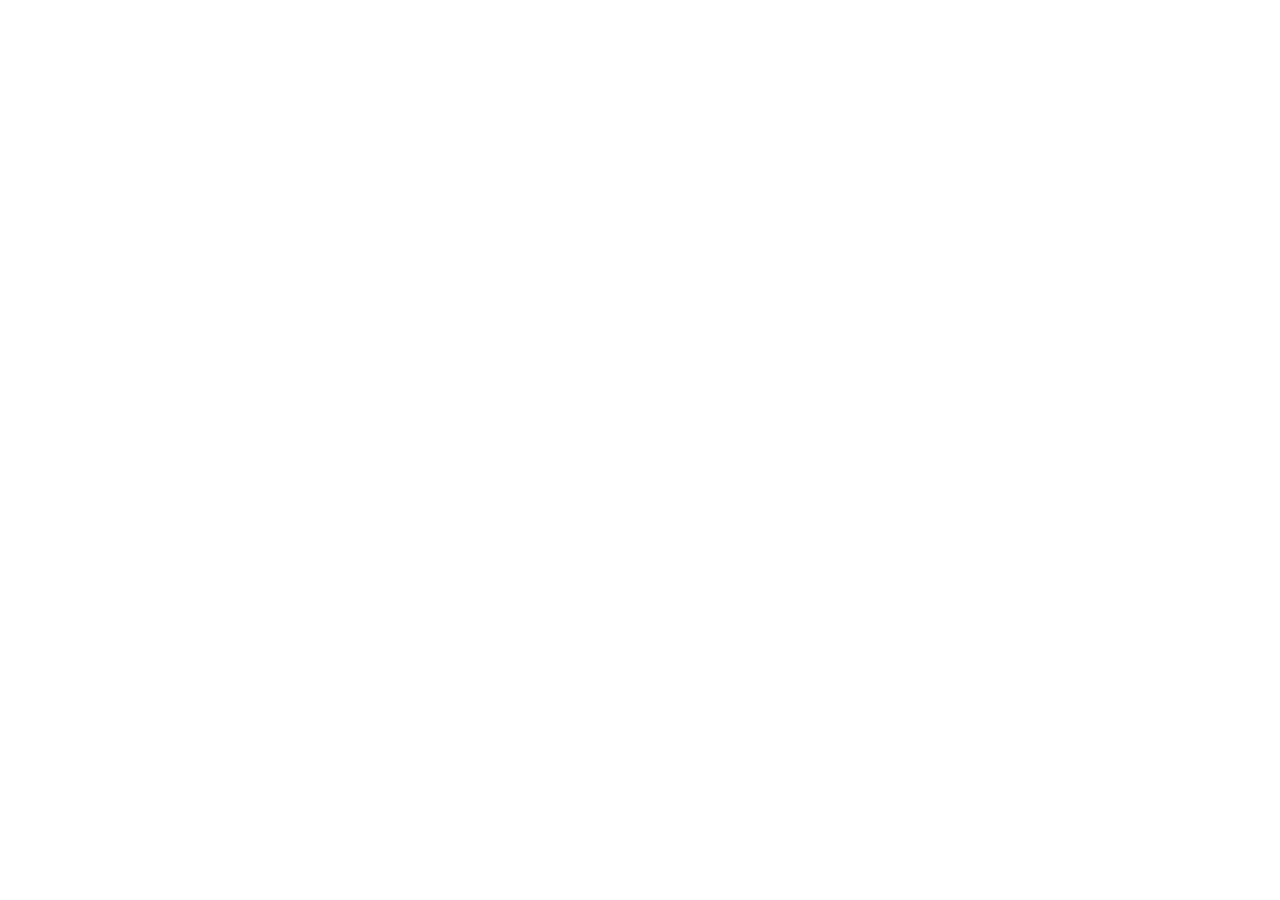
==== index.html @ eebd364e "basic TODO list implementation" ====
<!doctype html>
<html lang="ru-RU">
	<head>
		<meta charset="UTF-8" />
		<meta name="viewport" content="width=device-width, initial-scale=1.0" />
		<title>Document</title>
	</head>
	<body></body>
</html>
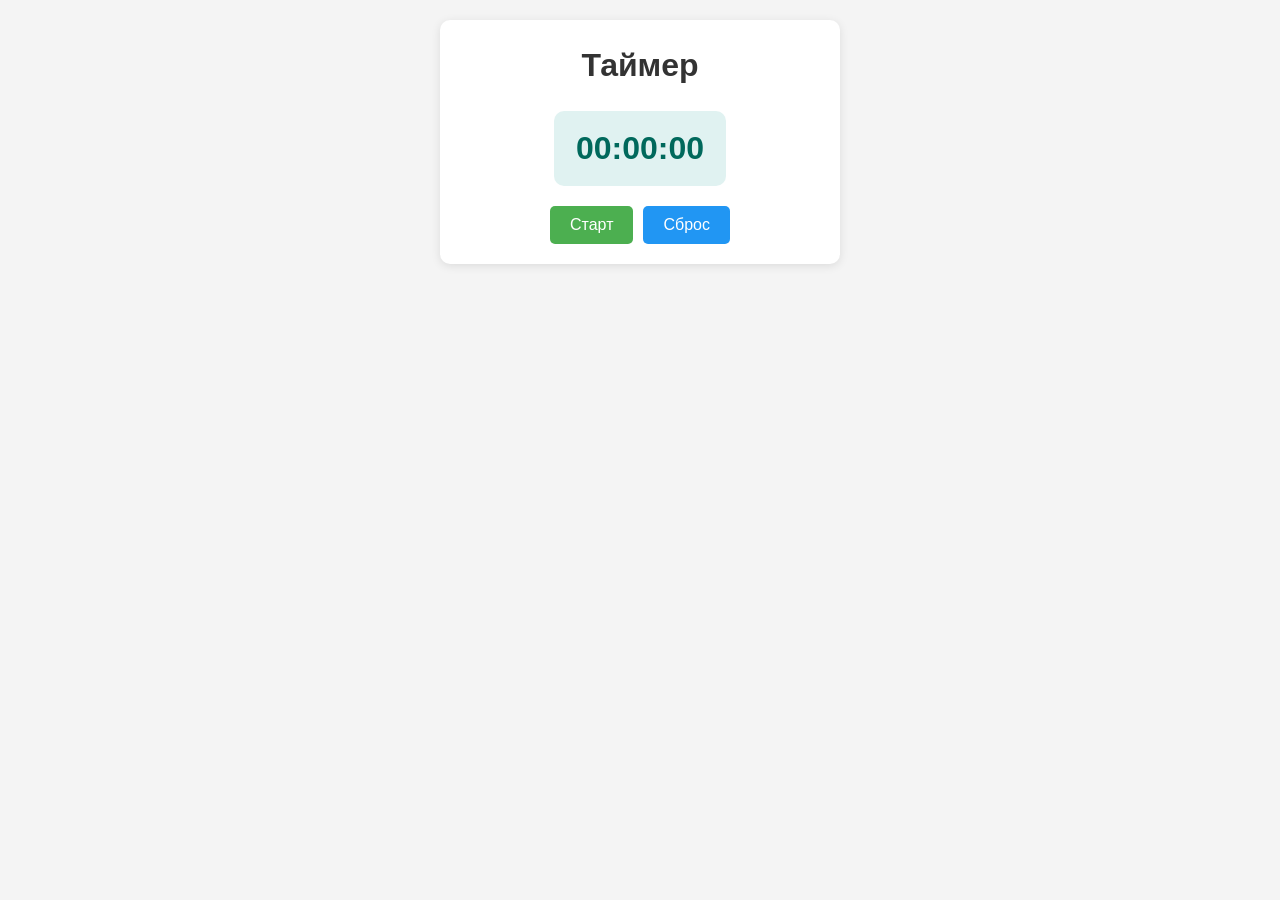
==== commit a2bbbbb3: "Completed Lab 21" ====
--- a/index.html
+++ b/index.html
@@ -3,7 +3,19 @@
 	<head>
 		<meta charset="UTF-8" />
 		<meta name="viewport" content="width=device-width, initial-scale=1.0" />
-		<title>Document</title>
+		<title>Timer</title>
+		<link rel="stylesheet" href="style.css" />
 	</head>
-	<body></body>
+	<body>
+		<div class="container">
+			<h1>Таймер</h1>
+			<div id="display">00:00:00</div>
+			<div class="controls">
+				<button id="startBtn">Старт</button>
+				<button id="stopBtn">Стоп</button>
+				<button id="resetBtn">Сброс</button>
+			</div>
+		</div>
+		<script src="main.js"></script>
+	</body>
 </html>
--- a/style.css
+++ b/style.css
@@ -0,0 +1,75 @@
+* {
+  margin: 0;
+  padding: 0;
+  box-sizing: border-box;
+}
+
+body {
+  font-family: Arial, sans-serif;
+  background-color: #f4f4f4;
+  padding: 20px;
+  line-height: 1.6;
+}
+
+.container {
+  max-width: 400px;
+  margin: 0 auto;
+  background-color: white;
+  padding: 20px;
+  border-radius: 10px;
+  box-shadow: 0 2px 10px rgba(0, 0, 0, 0.1);
+}
+
+h1{
+  text-align: center;
+  color: #333;
+  margin-bottom: 20px;
+}
+
+.controls {
+  display: flex;
+  gap: 10px;
+  margin-top: 20px;
+  justify-content: center;
+}
+
+#startBtn,
+#stopBtn,
+#resetBtn {
+  padding: 10px 20px;
+  background-color: #4caf50;
+  color: white;
+  border: none;
+  border-radius: 5px;
+  cursor: pointer;
+  font-size: 16px;
+  transition: background-color 0.3s;
+}
+
+#stopBtn {
+  background-color: #f44336;
+}
+
+#resetBtn {
+  background-color: #2196f3;
+}
+
+#startBtn:hover,
+#stopBtn:hover,
+#resetBtn:hover {
+  background-color: #535353;
+}
+
+#display {
+  box-shadow: #2196f3 2px;
+  margin: 0 auto;
+  margin-bottom: 18px;
+  width: fit-content;
+  padding: 12px 22px;
+  border-radius: 10px;
+  background: #e0f2f1;
+  color: #00695c;
+  font-size: 2rem;
+  font-weight: bold;
+  text-align: center;
+}
